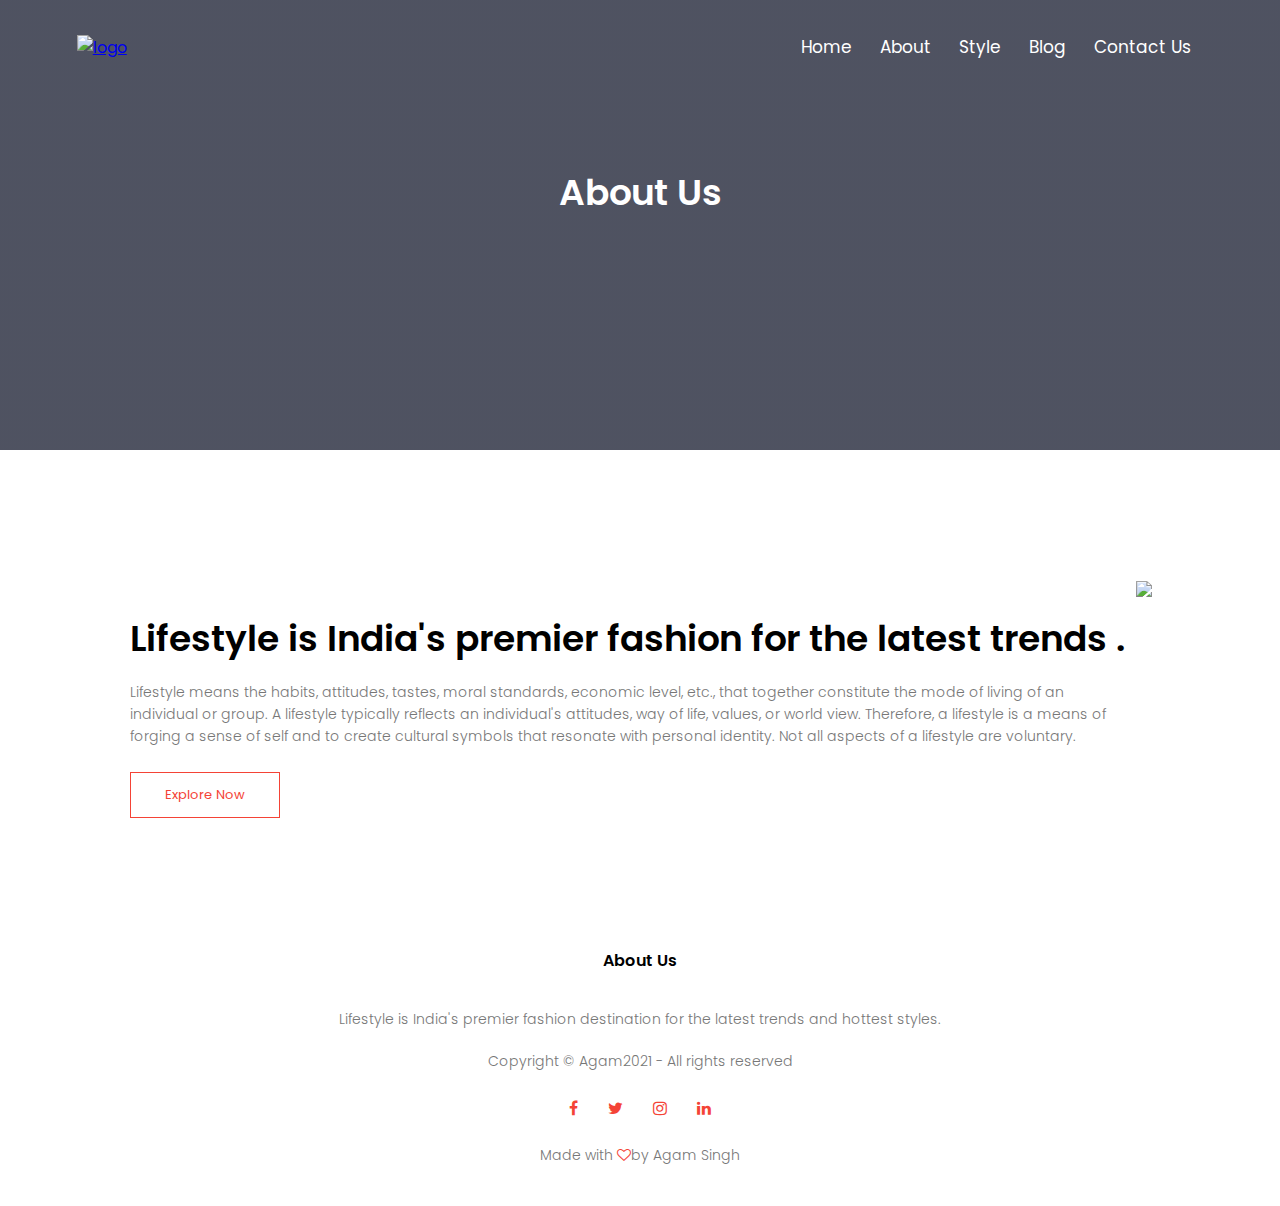
==== about.html.html @ a9315d98 "my lifestyle website" ====
<!DOCTYPE html>
    <html lang="en">
    <head>
        <meta name="viewport" content="width=device-width, initial-scale=1.0">
        <title>Life-style</title>
        <link rel="stylesheet" href="style.css">
        <link rel="preconnect" href="https://fonts.googleapis.com">
<link rel="preconnect" href="https://fonts.gstatic.com" crossorigin>
<link href="https://fonts.googleapis.com/css2?family=Poppins:ital,wght@0,300;0,600;0,700;1,100&display=swap" rel="stylesheet">
<link rel="stylesheet" href="http://stackpath.bootstrapcdn.com/font-awesome/4.7.0/css/font-awesome.min.css">
    </head>
    <body>
        <section class="sub-header">
            <nav>
                <a href="index.html"> <img src="images/logo.jpeg" alt="logo"></a>
                <div class="nav-links" id="navLinks">
                    <i class="fa fa-times" onclick="hideMenu()"></i>
                   <ul>
                    <li><a href="index.html">Home</a></li>
                    <li><a href="about.html.html">About</a></li>
                    <li><a href="style.html.html">Style</a></li>
                    <li><a href="blog.html.html">Blog</a></li>
                    <li><a href="contact.html.html">Contact Us</a></li>
               </ul>
           </div>
           <i class="fa fa-bars" onclick="showMenu()"></i>

           </nav>

        <h1>About Us</h1>
          </section>    

        <!-- --- about us content --->
        <section class="about-us">
            <div class="row">
                <div class="about-col">
                    <h1>Lifestyle is India's premier fashion for the latest trends .</h1>
                    <p>Lifestyle means the habits, attitudes, tastes, moral standards, economic level, etc., that together constitute the mode of living of an individual or group. A lifestyle typically reflects an individual's attitudes, way of life, values, or world view. Therefore, a lifestyle is a means of forging a sense of self and to create cultural symbols that resonate with personal identity. Not all aspects of a lifestyle are voluntary.</p>
                <a href="" class="hero-btn red-btn">Explore Now</a>

                </div>
                <div class="about-col"></div>
                <img src="https://source.unsplash.com/500x400/?woeking,office,colleagues" >
            </div>

        </section>

 


<!-- --- Footer --->
<section class="footer">
    <h4>About Us</h4>
    <p>Lifestyle is India's premier fashion destination for the latest trends and hottest styles.</p>
<p>Copyright &copy; Agam2021 - All rights reserved</p>
<div class="icons">
    <i class="fa fa-facebook"></i>
    <i class="fa fa-twitter"></i>
    <i class="fa fa-instagram"></i>
    <i class="fa fa-linkedin"></i>
</div>
<p>Made with <i class="fa fa-heart-o"></i>by Agam Singh </p>



</section>

        


<!--------JavaScript for Toggle Menu------->
       <script>

var navLinks = document.getElementById("navLinks");

function showMenu(){
    navLinks.style.right = "0";
}
function hideMenu(){
    navLinks.style.right = "-200px";
}
       </script>
       



    </body>
    </html>
---- style.css ----
*{
    margin: 0;
    padding: 0;
    font-family: 'Poppins', sans-serif;
}
.header{
    min-height: 100vh;
    width: 100%;
    background-image:linear-gradient(rgba(8, 4, 4, 0.7),rgba(0, 0, 0, 0.7)), url("images/background.jpeg");
    background-position: center;
    background-size: cover;
    position: relative;
    background-blend-mode: darken;

} 
nav{
    display: flex;
    padding: 2% 6%;
    justify-content: space-between;
    align-items: center;
}
nav img{
    width: 150px;
}
.nav-links{
    flex: 1;
    text-align: right;
}
.nav-links ul li{
    list-style: none;
    display: inline-block;
    padding: 8px 12px;
    position: relative;
}
.nav-links ul li a{
    color:white;
    text-decoration: none;
    font-size: 17px;

}
.nav-links ul li::after{
    content: '';
    width: 0%;
    height: 2px;
    background: #f44336;
    display: block;
    margin: auto;
    transition: 0.5s;
}
.nav-links ul li:hover::after{
width: 100%;
}
.text-box{
    width: 90%;
    color: white;
    position: absolute;
    top: 50%;
    left: 50%;
    transform: translate(-50%,-50%);
    text-align: center;
}
.text-box h1{
    font-size: 62px;
}
.text-box p{
    margin: 10px 0 48px;
    font-size:14px;
    color: white;
}
.hero-btn{
    display: inline-block;
    text-decoration: none;
    color:white;
    border: 1px solid gray;
    padding: 12px 34px;
    font-size: 13px;
    background: transparent;
    position: relative;
    cursor: pointer;
}    
.hero-btn:hover{
    border: 1px solid #f44336;
    background: #f44336;
    transition: 2s;
}
nav .fa{
   display: none;
}

@media(max-width:700px){
    .text-box h1{
        font-size: 20px;
    }
    .nav-links ul li{
        display: block;
}
.nav-links{
    position: fixed;
    background: #f44336;
    height: 100vh;
    width: 200px;
    top: 0;
    right: -200px;
    text-align: left;
    z-index: 2;
    transition: 1s;
}
nav .fa{
    display: block;
    color: #fff;
    margin: 10px;
    font-size: 22px;
    cursor: pointer;
}
    .nav-links ul{
       padding: 30px; 
    }
}
/*----- styles-----*/
    
.styles{
    width: 80%;
    margin: auto;
    text-align: center;
    padding-top: 100px;
}
h1{
    font-size: 36px;
    font-weight: 600;
}

p{
    color: #777;
    font-size: 14px;
    font-weight: 300;
    line-height: 22px;
    padding: 10px;
}

.row{
    margin-top:5%;
    display: flex;
    justify-content:space-between;
}
.style-col{
    flex-basis: 31%;
    background: #fff3f3;
    border-radius: 10px;
    margin-bottom:5%;
    padding: 20px 12px;
    box-sizing: border-box;
    transition: 0.5s;
}
h3{
    text-align: center;
    font-weight: 600;
    margin: 10px 0;
}
.style-col:hover{
    box-shadow: 0 0 20px 0px rgba(0, 0, 0, 0.2);
}
@media (max-width: 700px){
    .row{
        flex-direction: column;
    }
    
}

/*-------brand---*/
.brand{
    width: 80%;
    margin: auto;
    text-align: center;
    padding-top: 50px;
}
.brand-col{
    flex-basis: 32%;
    border-radius: 10px;
    margin-bottom: 30px;
    position: relative;
    overflow: hidden;
}
.brand-col img{
    width: 100%;
    display: block;

}
.layer{
    background:transparent;
    height: 100%;
    width: 100%;
    position: absolute;
    top: 0;
    left: 0;
    transition: 0.5s;
}
.layer:hover{
    background:rgba(211, 105, 102, 0.7); ;
}
.layer h3{
    width: 100%;
    font-weight: 500;
    color: #fff;
    font-size: 26px;
    bottom: 0;
    left: 50%;
    transform: translateX(-50%);
    position: absolute;
    opacity: 0;
    transition: 1s;
}
.layer:hover h3{
    bottom: 49%;
    opacity: 1;
}

/*-----category----*/

.category{
    width: 80%;
    margin: auto;
    text-align: center;
    padding-top: 100px;

}
.category-col{
    flex-basis: 31%;
    border-radius: 10px;
    margin-bottom: 5%;
    text-align: left;
}
.category-col img{
    width: 100%;
    border-radius: 10px;
}
.category-col p{
    padding: 0;
}

.category-col h3{
    margin-top: 16px;
    margin-bottom: 15px;
    text-align: left;
}
/*---customer-reviews---*/
.customer-reviews{
    width: 80%;
    margin: auto;
    padding-top: 100px;
    text-align: center;
}
.reviews-col{
    flex-basis: 44%;
    border-radius: 10px;
    margin-bottom: 5%;
    text-align: left;
    background: #fff3f3;
    padding: 25px;
    cursor: pointer;
    display: flex;
}    
.reviews-col img{
    height: 40px;
    margin-left: 5px;
    margin-right:30px;
    border-radius: 50%;
 }
 .reviews-col p{
     padding: 0;
 }
 .reviews-col h3{
     margin-top: 15px;
     text-align: left;
 }
 .reviews-col .fa{
     color: #f44336;
 }

 @media(max-width: 700px) {
    .reviews-col img{
        margin-left: 0px;
        margin-right:15px;
       }
 }   
      /*--- place your order---*/

 .pyo{
     margin: 100px auto;
     width: 80%;
     background-image: linear-gradient(rgba(0, 0, 0, 0.7),rgba(0, 0, 0, 0.7)),url(images/font.jpg);
  background-position: center;
  background-size: cover;
  border-radius: 10px;
  text-align: center;
  padding: 100px 0;

    }

    .pyo h1{
        color: #fff;
        margin-bottom: 40px;
        padding: 0;
    }
  
    @media(max-width: 700px){
        .pyo h1{
            font-size: 20px;

        }
    }
   /*-- --- Footer ---*/
   .footer{
       width: 100%;
       text-align: center;
       padding: 30px 0;
   }
   .footer h4{
       margin-bottom: 25px;
       margin-top: 20px;
       font-weight: 600;
   }
   .icons .fa{
      color: #f44336;
      margin: 0 13px;
      cursor: pointer;
      padding: 18px 0;
   }
   .fa-heart-o{
    color: #f44336;
   }

   /*-------about us page----*/

   .sub-header{
     height: 50vh;
     width: 100%;
     background-image:linear-gradient(rgba(4, 9, 30, 0.7),rgba(4, 9,30, 0.7)),url(images/about.jpeg);
     background-position: center;
     background-size: cover;
     text-align: center;
     color: #fff;
 }
 .sub-header h1{
     margin-top: 70px;
 }
 .about-us{
     width: 80%;
     margin: auto;
     padding-top: 80px;
     padding-bottom: 50px;
 }
.about-col{
    padding: 30px 2px;

}
.about-col img{
    width: 100%;
}
.about-col h1{
    padding-top: 0;
}
.about-col p{
    padding: 15px 0 25px;
}
.red-btn{
    border: 1px solid #f44336;
    background:transparent;
    color: #f44336;
}
.red-btn:hover{
    color: #fff;
}

/*-------blog-content----*/
.blog-content{
    width: 80%;
    margin: auto;
    padding: 60px 0;
}
.blog-left{
    flex-basis: 45%;
 }   
.blog-left img{
    width: 60%;
}
.blog-left h2{
    color: #222;
    margin: 26px  0;
}
.blog-left p{
    color: #999;
    padding: 0;
}
.blog-right{
    flex-basis: 27%;
}
.blog-right h3{
    background: #f44336;
    color: white;
    padding: 7px 0;
    font-size: 16px;
    margin-bottom: 20px;
}
.blog-right div{
    display: flex;
    align-items: center;
    justify-content: space-between;
    color: #555;
    padding: 8px;
    box-sizing: border-box;
}
.comment-box{
    border: 1px solid #ccc;
    margin: 50px 0;
    padding: 10px 20px;
}
.comment-box h3{
    text-align: left;
}
.comment-form input,.comment-form textarea{
width: 100%;
padding: 10px;
margin: 15px 0;
box-sizing: border-box;
border: none;
outline: none;
background: #f0f0f0;
}
.comment-form button{
    margin: 10px 0;
}
@media (max-width:700px){
    .sub-header h1{
        font-size: 24px;
    }
}
/*-------contact us page----*/
.location{
    width: 80%;
    margin: auto;
    padding: 80px 0;
}
.location iframe{
    width: 100%;
}
.contact-us{
    width: 80%;
    margin: auto;
}
.contact-col{
    flex-basis: 48%;
    margin-bottom: 30px;
}
.contact-col div{
    display: flex;
    align-items: center;
    margin-bottom: 40px;
}
.contact-col div .fa{
    font-size: 28px;
    color: #f44336;
    margin: 10px;
    margin-right: 30px;
}
.contact-col div p{
    padding: 0;
}
.contact-col div h5{
    font-size: 20px;
    margin-bottom: 5px;
    color: #555;
    font-weight: 400;
}
.contact-col input, .contact-col textarea{
    width: 100%;
    padding: 15px;
    margin-bottom: 17px;
    outline: none;
    border: 1px solid #ccc;
    box-sizing: border-box;
}
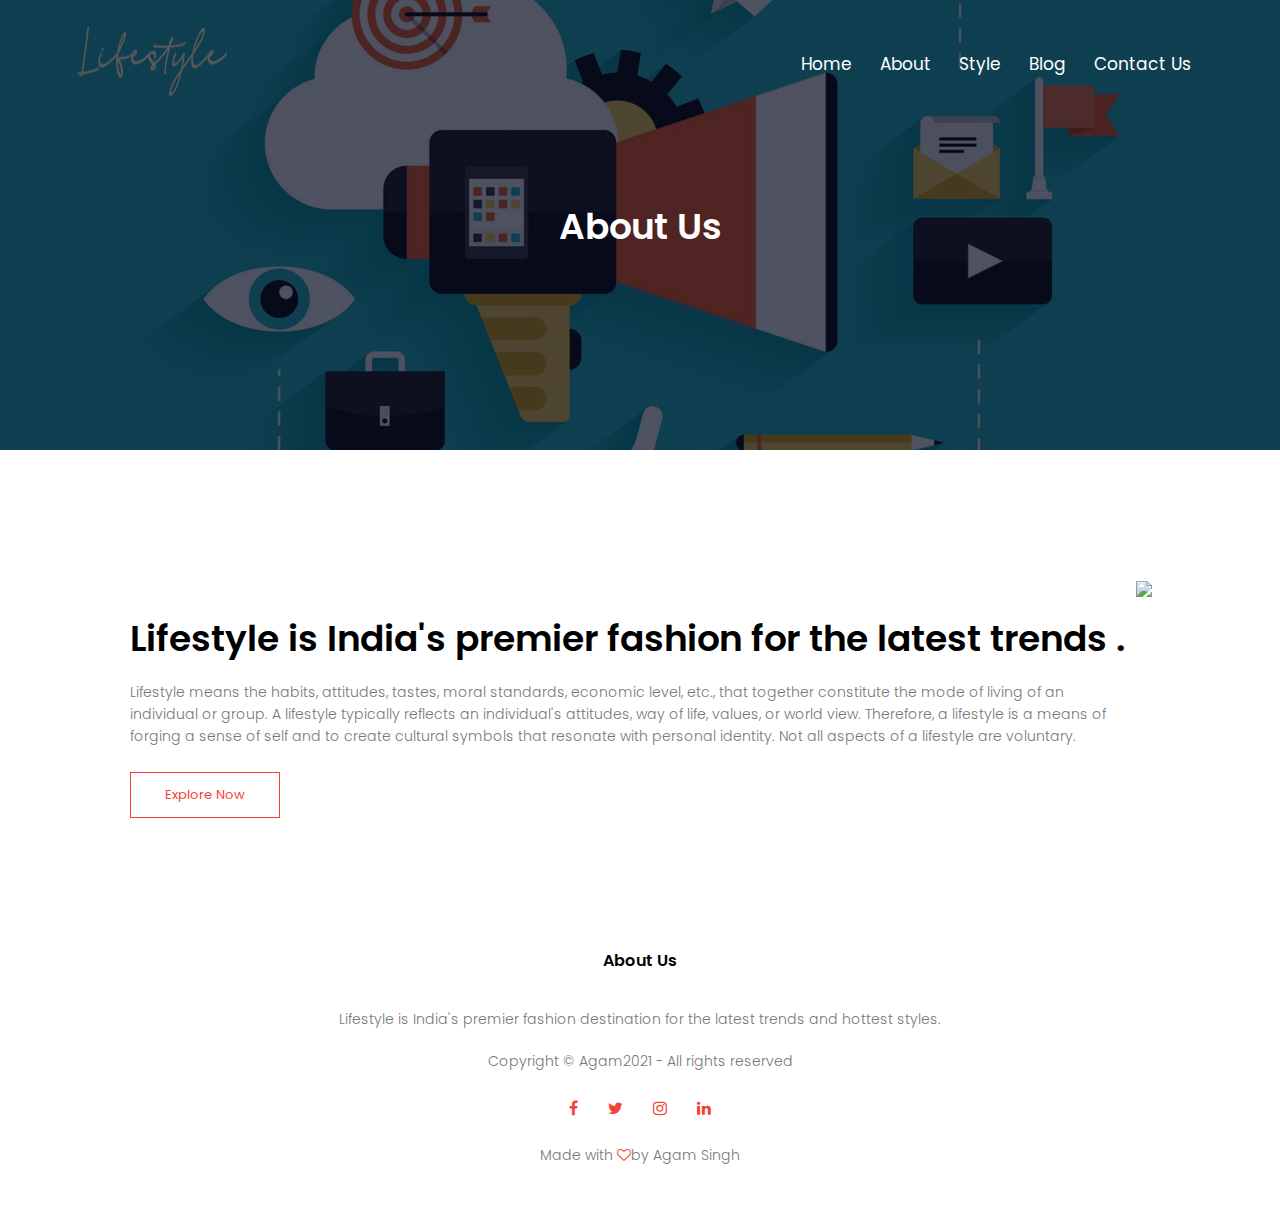
==== commit d6db5ccd: "Update about.html.html" ====
--- a/about.html.html
+++ b/about.html.html
@@ -8,6 +8,7 @@
 <link rel="preconnect" href="https://fonts.gstatic.com" crossorigin>
 <link href="https://fonts.googleapis.com/css2?family=Poppins:ital,wght@0,300;0,600;0,700;1,100&display=swap" rel="stylesheet">
 <link rel="stylesheet" href="http://stackpath.bootstrapcdn.com/font-awesome/4.7.0/css/font-awesome.min.css">
+        <meta http-equiv="Content-Security-Policy" content="upgrade-insecure-requests">
     </head>
     <body>
         <section class="sub-header">
